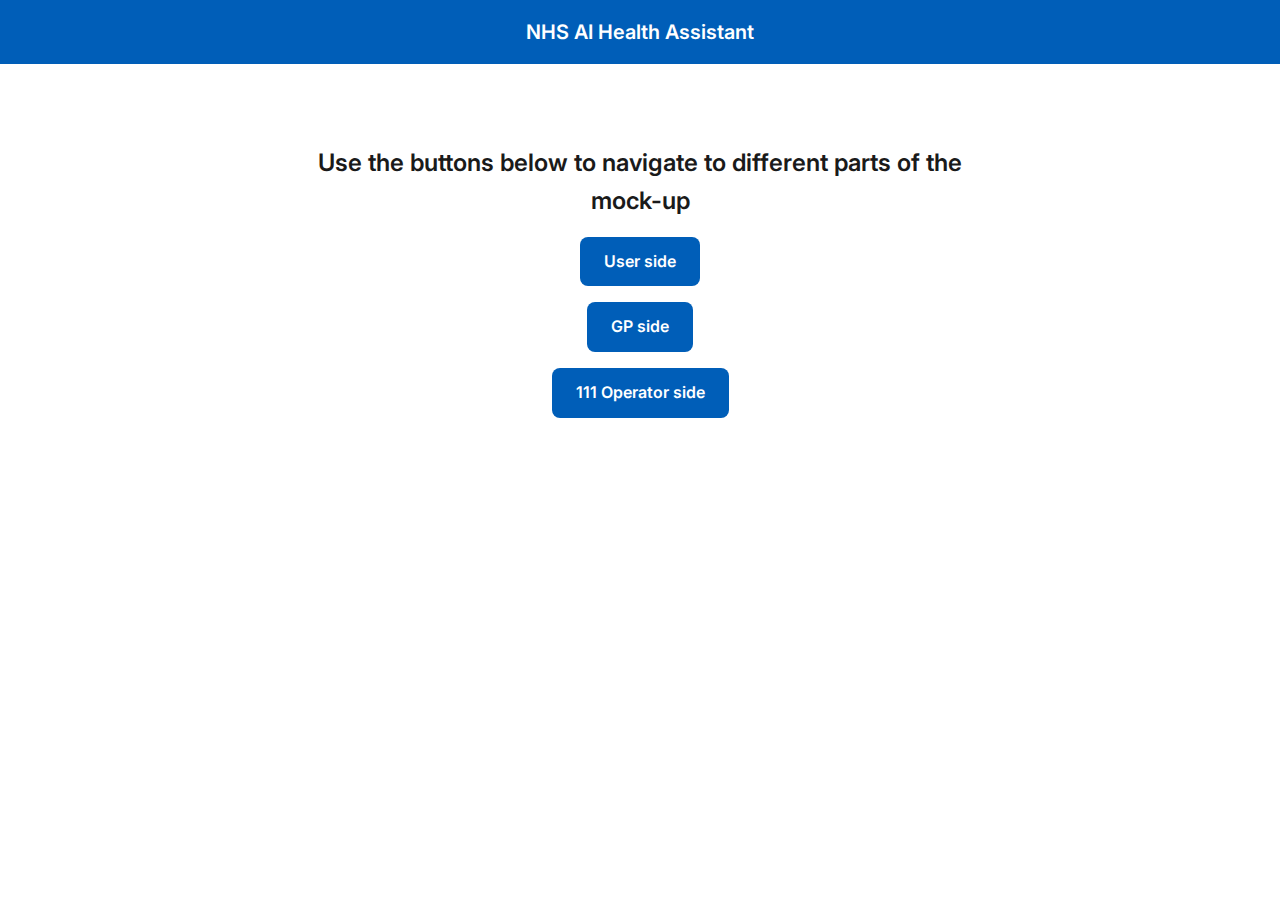
==== index.html @ 867c94be "all base pages" ====
<!DOCTYPE html>
<html lang="en">
<head>
  <meta charset="UTF-8" />
  <meta name="viewport" content="width=device-width, initial-scale=1.0" />
  <title>Suggested Next Steps</title>
  <link href="https://fonts.googleapis.com/css2?family=Inter:wght@400;600;700&display=swap" rel="stylesheet" />
  <link rel="stylesheet" href="styles.css" />
</head>
<body>
  <header class="navbar">
    <h1 class="navbar-title">NHS AI Health Assistant</h1>
  </header>

  <main class="container result-section">
    <h2 class="section-heading center">Use the buttons below to navigate to different parts of the mock-up</h2>



    <div class="actions">
      <a href="user-home.html" class="btn btn-primary">User side</a>
      <a href="gp-patient-assessments.html" class="btn btn-primary">GP side</a>
      <a href="111operator-patient-assessments.html" class="btn btn-primary">111 Operator side</a>  
    </div>
  </main>
</body>
</html>
---- styles.css ----
/* Base Styles */
* {
    box-sizing: border-box;
    margin: 0;
    padding: 0;
  }
  
  html, body {
    font-family: 'Inter', sans-serif;
    background-color: #ffffff;
    color: #1a1a1a;
    line-height: 1.6;
  }
  
  /* Layout */
  .container {
    max-width: 720px;
    margin: 0 auto;
    padding: 40px 24px;
  }
  
  .navbar {
    background-color: #005EB8;
    color: white;
    padding: 16px;
    text-align: center;
  }
  
  .navbar-title {
    font-size: 20px;
    font-weight: 600;
  }
  
  /* Section */
  .intro {
    margin-top: 32px;
  }
  
  .section-heading {
    font-size: 24px;
    font-weight: 600;
    margin-bottom: 16px;
  }
  
  .description {
    font-size: 16px;
    margin-bottom: 24px;
  }
  
  .subheading {
    font-size: 18px;
    font-weight: 600;
    margin-bottom: 8px;
  }
  
  .list {
    list-style: disc;
    margin-left: 20px;
    margin-bottom: 24px;
  }
  
  .disclaimer {
    font-size: 14px;
    color: #333333;
    font-style: italic;
    margin-bottom: 32px;
  }
  
  /* Buttons and Links */
  .actions {
    display: flex;
    flex-direction: column;
    align-items: center;
    gap: 16px;
  }
  
  .btn {
    padding: 12px 24px;
    border-radius: 8px;
    font-size: 16px;
    text-decoration: none;
    text-align: center;
    display: inline-block;
  }
  
  .btn-primary {
    background-color: #005EB8;
    color: white;
    font-weight: 600;
  }
  
  .btn-primary:hover {
    background-color: #004A99;
  }
  
  .link-secondary {
    font-size: 14px;
    color: #005EB8;
    text-decoration: underline;
  }

/* === FORM STYLES === */

.form-section {
    margin-top: 32px;
  }
  
  .form-grid {
    display: grid;
    grid-template-columns: repeat(auto-fit, minmax(280px, 1fr));
    gap: 24px;
    margin-bottom: 32px;
  }
  
  .form-group {
    display: flex;
    flex-direction: column;
  }
  
  .form-group label {
    font-weight: 600;
    font-size: 14px;
    margin-bottom: 6px;
  }
  
  input,
  textarea {
    padding: 12px 14px;
    border: 1px solid #1a1a1a;
    border-radius: 8px;
    font-size: 16px;
    font-family: 'Inter', sans-serif;
    resize: vertical;
  }
  
  input:focus,
  textarea:focus {
    outline: 2px solid #005EB8;
  }
  
  .full-width {
    grid-column: 1 / -1;
  }
  
  .subtext {
    font-size: 14px;
    color: #333;
    margin-bottom: 16px;
  }

  /* === User Results === */
  .result-section {
    margin-top: 40px;
    text-align: center;
  }
  
  .center {
    text-align: center;
  }
  
  .center-list {
    list-style: disc;
    display: inline-block;
    text-align: left;
    margin: 24px auto 48px auto;
    padding-left: 20px;
  }
  
  .thank-you-text {
    font-size: 18px;
    font-weight: 600;
    margin-bottom: 24px;
  }
  
/* === Patients Assessment === */
.assessments-section {
    margin-top: 40px;
  }
  
  .assessments-header {
    display: flex;
    flex-wrap: wrap;
    justify-content: space-between;
    align-items: center;
    margin-bottom: 32px;
  }
  
  .filter-bar {
    display: flex;
    align-items: center;
    gap: 12px;
    margin-top: 16px;
  }
  
  .filter-label {
    font-size: 14px;
    font-weight: 500;
  }
  
  .filter-btn {
    background: #f4f4f4;
    border: none;
    padding: 6px 12px;
    font-size: 14px;
    border-radius: 6px;
    cursor: pointer;
    font-family: 'Inter', sans-serif;
  }
  
  .card-list {
    display: flex;
    flex-direction: column;
    gap: 24px;
  }
  
  .patient-card {
    border: 1px solid #e0e0e0;
    border-radius: 8px;
    padding: 20px;
    background: white;
    box-shadow: 0 1px 2px rgba(0,0,0,0.03);
  }
  
  .patient-card h3 {
    font-size: 18px;
    font-weight: 600;
    margin-bottom: 6px;
  }
  
  .patient-card p {
    font-size: 14px;
    margin-bottom: 6px;
  }
  
  /* === Schedule Appointment Layout === */

.appointment-section {
    margin-top: 40px;
  }
  
  .appointment-grid {
    display: flex;
    flex-wrap: wrap;
    gap: 48px;
    justify-content: space-between;
    align-items: flex-start;
  }
  
  .patient-details {
    flex: 1 1 500px;
  }
  
  .appointment-picker {
    flex: 1 1 240px;
    display: flex;
    flex-direction: column;
    gap: 20px;
  }
  
  .appointment-picker label {
    font-weight: 600;
    margin-bottom: 6px;
  }
  
  .appointment-picker input[type="date"],
  .appointment-picker input[type="time"] {
    padding: 10px 12px;
    font-size: 16px;
    font-family: 'Inter', sans-serif;
    border: 1px solid #1a1a1a;
    border-radius: 8px;
  }
  
  /* Optional Secondary Button */
  .btn-secondary {
    background-color: #E8EDEE;
    color: #1a1a1a;
    font-weight: 600;
    padding: 12px 24px;
    border-radius: 8px;
    font-size: 16px;
    text-decoration: none;
    border: none;
    margin-right: 16px;
    cursor: pointer;
  }
  
  .btn-secondary:hover {
    background-color: #d4d8da;
  }
  /* gp resolution */
  .resolution-section {
    margin-top: 80px;
    text-align: center;
  }
  
  .feedback-options {
    margin-top: 20px;
    display: flex;
    justify-content: center;
    gap: 16px;
  }
  
  .feedback-options .btn {
    min-width: 90px;
  }
  
  /* 111 operator patient assesment */
  .assess-section {
    margin-top: 40px;
    display: flex;
    flex-direction: column;
    gap: 32px;
  }
  
  .patient-summary {
    display: flex;
    flex-wrap: wrap;
    gap: 48px;
    justify-content: space-between;
  }
  
  .patient-info,
  .patient-symptoms {
    flex: 1 1 480px;
  }
  
  .notes-section textarea {
    width: 100%;
    height: 140px;
    border: 1px solid #1a1a1a;
    border-radius: 8px;
    padding: 12px;
    font-size: 16px;
    font-family: 'Inter', sans-serif;
    resize: vertical;
  }
  
  .row-actions {
    display: flex;
    gap: 16px;
    flex-wrap: wrap;
    justify-content: center;
    margin-top: 16px;
  }
  
  /* Warning (escalation) style button */
  .btn-warning {
    background-color: #ED8B00;
    color: white;
    font-weight: 600;
    padding: 12px 24px;
    border-radius: 8px;
    font-size: 16px;
    text-decoration: none;
    border: none;
    cursor: pointer;
  }
  
  .btn-warning:hover {
    background-color: #d67600;
  }
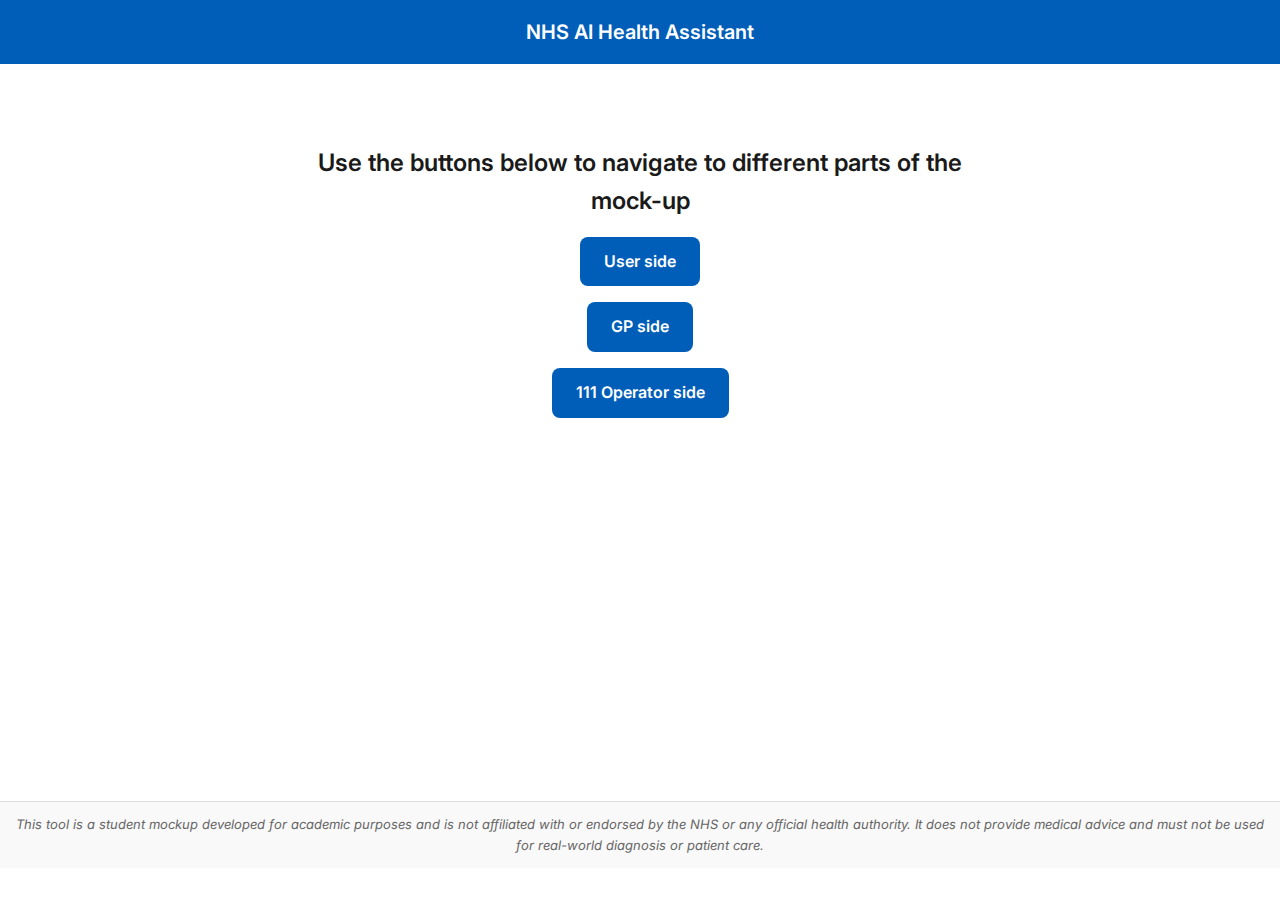
==== commit f47cda3e: "added disclaimer" ====
--- a/index.html
+++ b/index.html
@@ -23,5 +23,10 @@
       <a href="111operator-patient-assessments.html" class="btn btn-primary">111 Operator side</a>  
     </div>
   </main>
+<footer class="disclaimer">
+  <p>
+    This tool is a student mockup developed for academic purposes and is not affiliated with or endorsed by the NHS or any official health authority. It does not provide medical advice and must not be used for real-world diagnosis or patient care.
+  </p>
+</footer>
 </body>
 </html>
--- a/styles.css
+++ b/styles.css
@@ -304,7 +304,7 @@
   .feedback-options .btn {
     min-width: 90px;
   }
-  
+
   /* 111 operator patient assesment */
   .assess-section {
     margin-top: 40px;
@@ -360,4 +360,19 @@
   .btn-warning:hover {
     background-color: #d67600;
   }
+  /* disclaimer */
+  .disclaimer {
+    position: fixed;
+    bottom: 0;
+    left: 0;
+    width: 100%;
+    background-color: #f9f9f9;
+    font-size: 13px;
+    color: #666;
+    text-align: center;
+    padding: 12px 16px;
+    border-top: 1px solid #ddd;
+    z-index: 100;
+  }
+  
   